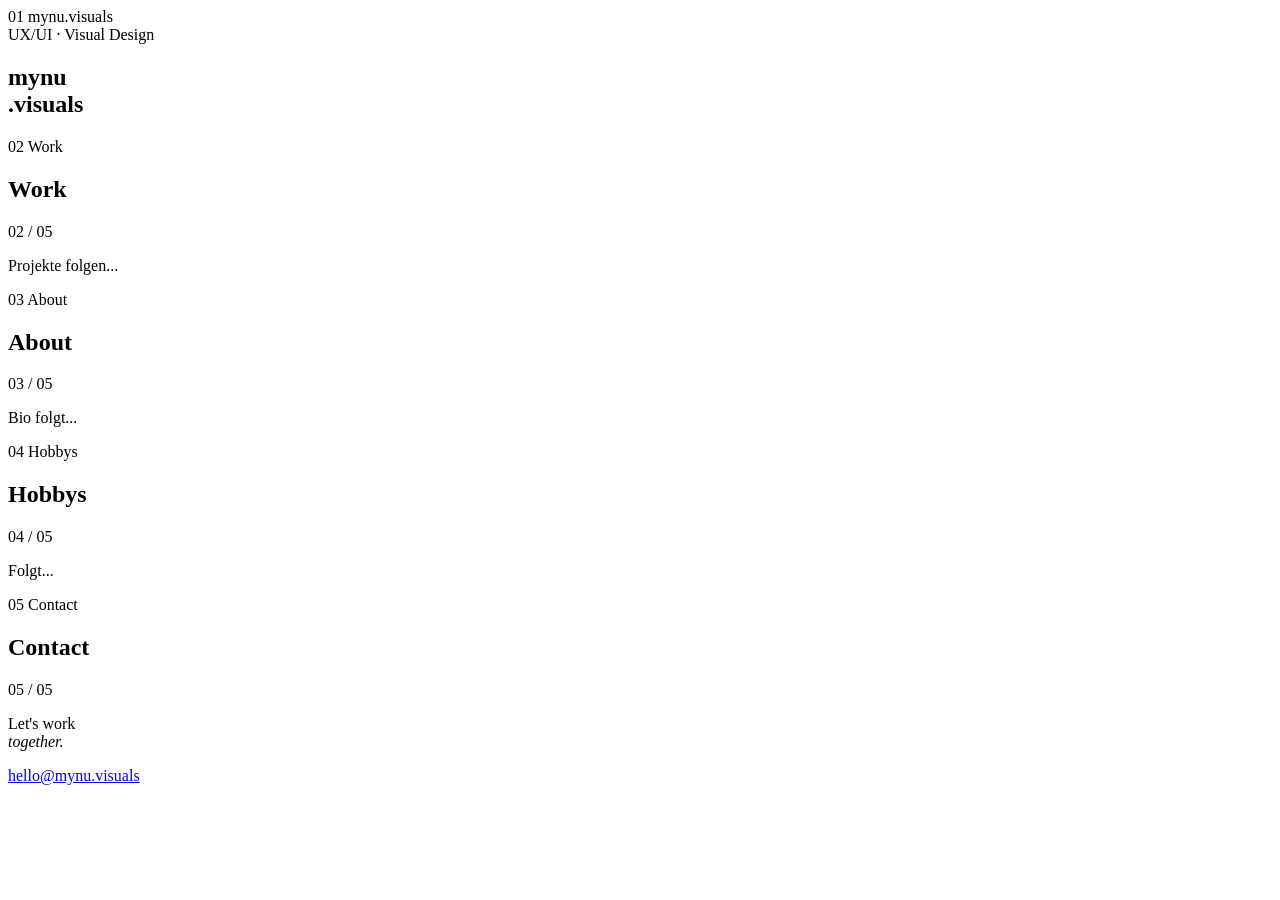
==== index.html @ 88f15e08 "start" ====
<!DOCTYPE html>
<html lang="de">
<head>
  <meta charset="UTF-8">
  <meta name="viewport" content="width=device-width, initial-scale=1.0">
  <title>mynu.visuals</title>
  <link rel="stylesheet" href="style.css">
</head>
<body>

  <div class="stack">

    <!-- 01 HERO -->
    <section class="card card-hero" data-card="0">
      <div class="card-tab">
        <span class="tab-num">01</span>
        <span class="tab-title">mynu.visuals</span>
      </div>
      <div class="card-body">
        <div class="card-top">
          <span class="eyebrow">UX/UI · Visual Design</span>
          <h1 class="name">mynu<br>.visuals</h1>
        </div>
      </div>
    </section>

    <!-- 02 WORK -->
    <section class="card card-work" data-card="1">
      <div class="card-tab">
        <span class="tab-num">02</span>
        <span class="tab-title">Work</span>
      </div>
      <div class="card-body">
        <div class="card-top">
          <h2 class="card-title">Work</h2>
          <span class="card-index">02 / 05</span>
        </div>
        <div class="card-content">
          <p class="placeholder">Projekte folgen...</p>
        </div>
      </div>
    </section>

    <!-- 03 ABOUT -->
    <section class="card card-about" data-card="2">
      <div class="card-tab">
        <span class="tab-num">03</span>
        <span class="tab-title">About</span>
      </div>
      <div class="card-body">
        <div class="card-top">
          <h2 class="card-title">About</h2>
          <span class="card-index">03 / 05</span>
        </div>
        <div class="card-content">
          <p class="placeholder">Bio folgt...</p>
        </div>
      </div>
    </section>

    <!-- 04 HOBBYS -->
    <section class="card card-hobbys" data-card="3">
      <div class="card-tab">
        <span class="tab-num">04</span>
        <span class="tab-title">Hobbys</span>
      </div>
      <div class="card-body">
        <div class="card-top">
          <h2 class="card-title">Hobbys</h2>
          <span class="card-index">04 / 05</span>
        </div>
        <div class="card-content">
          <p class="placeholder">Folgt...</p>
        </div>
      </div>
    </section>

    <!-- 05 CONTACT -->
    <section class="card card-contact" data-card="4">
      <div class="card-tab">
        <span class="tab-num">05</span>
        <span class="tab-title">Contact</span>
      </div>
      <div class="card-body">
        <div class="card-top">
          <h2 class="card-title">Contact</h2>
          <span class="card-index">05 / 05</span>
        </div>
        <div class="card-bottom">
          <p class="contact-big">Let's work<br><em>together.</em></p>
          <a href="mailto:hello@mynu.visuals" class="cta">hello@mynu.visuals</a>
        </div>
      </div>
    </section>

  </div>

  <script src="script.js"></script>
</body>
</html>
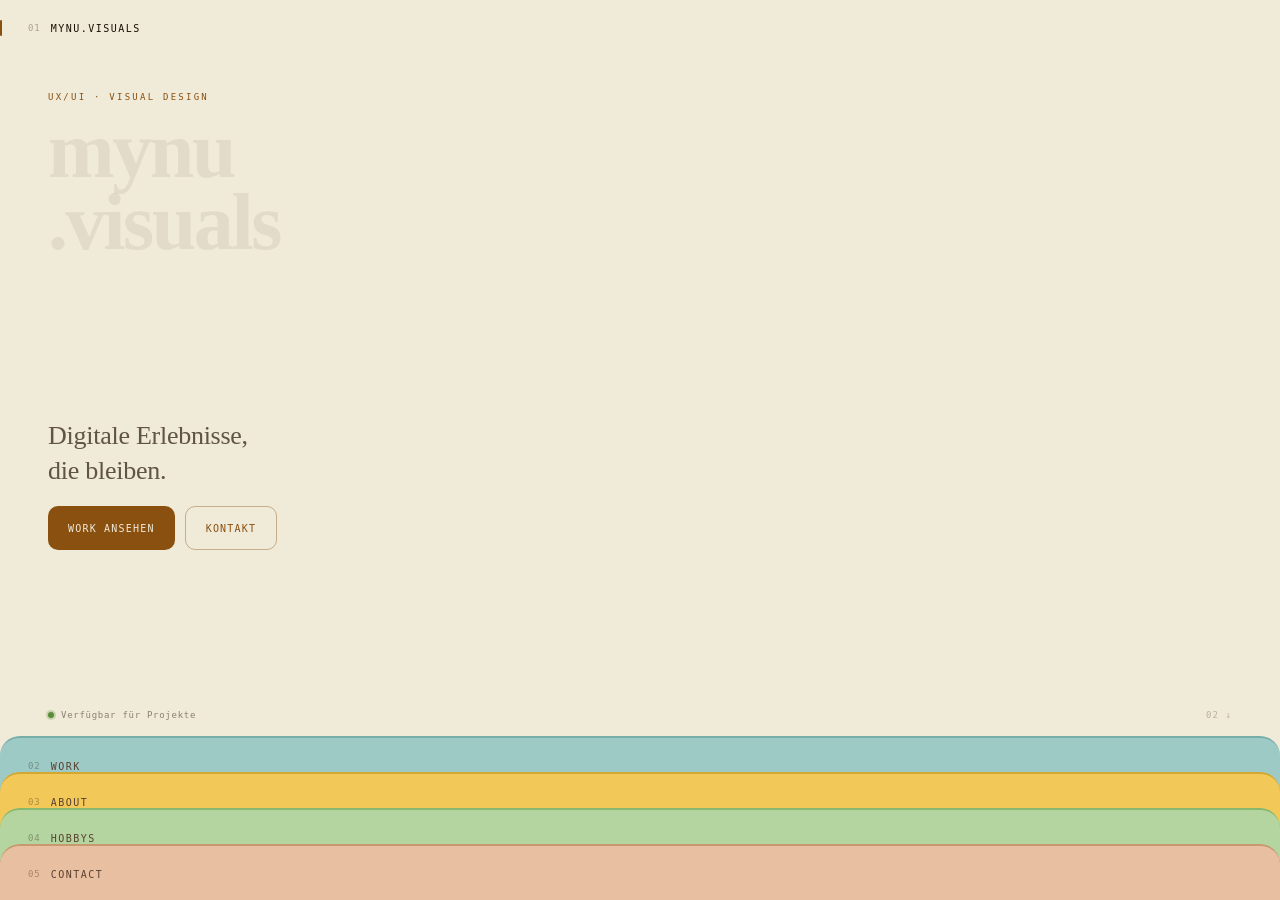
==== commit a0b3ac30: "scroll" ====
--- a/index.html
+++ b/index.html
@@ -21,6 +21,17 @@
           <span class="eyebrow">UX/UI · Visual Design</span>
           <h1 class="name">mynu<br>.visuals</h1>
         </div>
+        <div class="hero-mid">
+          <p class="hero-tagline">Digitale Erlebnisse,<br>die bleiben.</p>
+          <div class="hero-actions">
+            <button class="btn btn-primary" data-goto="1">Work ansehen</button>
+            <button class="btn btn-ghost" data-goto="4">Kontakt</button>
+          </div>
+        </div>
+        <div class="hero-footer">
+          <span class="hero-status"><span class="status-dot"></span>Verfügbar für Projekte</span>
+          <span class="hero-scroll">02 ↓</span>
+        </div>
       </div>
     </section>
 
@@ -35,8 +46,39 @@
           <h2 class="card-title">Work</h2>
           <span class="card-index">02 / 05</span>
         </div>
-        <div class="card-content">
-          <p class="placeholder">Projekte folgen...</p>
+        <div class="work-grid">
+          <article class="work-card">
+            <div class="work-img work-img--1"></div>
+            <div class="work-info">
+              <span class="work-tags">Branding · App Design</span>
+              <h3 class="work-name">Projekt Alpha</h3>
+            </div>
+            <span class="work-arrow">→</span>
+          </article>
+          <article class="work-card">
+            <div class="work-img work-img--2"></div>
+            <div class="work-info">
+              <span class="work-tags">UX Research · Prototype</span>
+              <h3 class="work-name">Flow Studio</h3>
+            </div>
+            <span class="work-arrow">→</span>
+          </article>
+          <article class="work-card">
+            <div class="work-img work-img--3"></div>
+            <div class="work-info">
+              <span class="work-tags">Visual Design · Web</span>
+              <h3 class="work-name">Moodboard Lab</h3>
+            </div>
+            <span class="work-arrow">→</span>
+          </article>
+          <article class="work-card">
+            <div class="work-img work-img--4"></div>
+            <div class="work-info">
+              <span class="work-tags">Motion · Identity</span>
+              <h3 class="work-name">Stille Forms</h3>
+            </div>
+            <span class="work-arrow">→</span>
+          </article>
         </div>
       </div>
     </section>
@@ -52,8 +94,37 @@
           <h2 class="card-title">About</h2>
           <span class="card-index">03 / 05</span>
         </div>
-        <div class="card-content">
-          <p class="placeholder">Bio folgt...</p>
+        <div class="about-profile">
+          <div class="about-avatar">
+            <span class="avatar-initials">MA</span>
+          </div>
+          <div class="about-intro">
+            <h3 class="about-name">Manuel A.</h3>
+            <span class="about-role">UX/UI · Visual Designer</span>
+          </div>
+        </div>
+        <p class="about-bio">Ich bin UX/UI Designer aus der Schweiz mit einem Auge für Details und einem Herz für gute Gestaltung. Ich verbinde analytisches Denken mit kreativer Intuition – immer auf der Suche nach dem richtigen Mass zwischen Form und Funktion.</p>
+        <div class="skill-tags">
+          <span class="tag">Figma</span>
+          <span class="tag">Prototyping</span>
+          <span class="tag">Branding</span>
+          <span class="tag">Motion</span>
+          <span class="tag">UX Research</span>
+          <span class="tag">Illustration</span>
+        </div>
+        <div class="about-stats">
+          <div class="stat">
+            <span class="stat-num">4+</span>
+            <span class="stat-label">Jahre Erfahrung</span>
+          </div>
+          <div class="stat">
+            <span class="stat-num">20+</span>
+            <span class="stat-label">Projekte</span>
+          </div>
+          <div class="stat">
+            <span class="stat-num">∞</span>
+            <span class="stat-label">Kaffee</span>
+          </div>
         </div>
       </div>
     </section>
@@ -69,8 +140,38 @@
           <h2 class="card-title">Hobbys</h2>
           <span class="card-index">04 / 05</span>
         </div>
-        <div class="card-content">
-          <p class="placeholder">Folgt...</p>
+        <div class="hobby-grid">
+          <div class="hobby-item">
+            <span class="hobby-icon">📷</span>
+            <span class="hobby-label">Fotografie</span>
+          </div>
+          <div class="hobby-item">
+            <span class="hobby-icon">🎵</span>
+            <span class="hobby-label">Musik</span>
+          </div>
+          <div class="hobby-item">
+            <span class="hobby-icon">🎨</span>
+            <span class="hobby-label">Illustration</span>
+          </div>
+          <div class="hobby-item">
+            <span class="hobby-icon">✈️</span>
+            <span class="hobby-label">Reisen</span>
+          </div>
+          <div class="hobby-item">
+            <span class="hobby-icon">🌿</span>
+            <span class="hobby-label">Natur</span>
+          </div>
+          <div class="hobby-item">
+            <span class="hobby-icon">📚</span>
+            <span class="hobby-label">Lesen</span>
+          </div>
+        </div>
+        <p class="hobby-quote">"Sitting quietly, doing nothing —<br>spring comes, and the grass grows by itself."</p>
+        <div class="photo-strip">
+          <div class="photo-item photo-item--1"></div>
+          <div class="photo-item photo-item--2"></div>
+          <div class="photo-item photo-item--3"></div>
+          <div class="photo-item photo-item--4"></div>
         </div>
       </div>
     </section>
@@ -88,6 +189,11 @@
         </div>
         <div class="card-bottom">
           <p class="contact-big">Let's work<br><em>together.</em></p>
+          <div class="social-links">
+            <a href="#" class="social-link">Instagram</a>
+            <a href="#" class="social-link">Behance</a>
+            <a href="#" class="social-link">LinkedIn</a>
+          </div>
           <a href="mailto:hello@mynu.visuals" class="cta">hello@mynu.visuals</a>
         </div>
       </div>
--- a/style.css
+++ b/style.css
@@ -0,0 +1,639 @@
+/* ========================
+   RESET & BASE
+   ======================== */
+* {
+  margin: 0;
+  padding: 0;
+  box-sizing: border-box;
+}
+
+:root {
+  /* Deep warm amber — works as accent on all light card backgrounds */
+  --accent: #8a5010;
+  --tab-h:  56px;
+}
+
+body {
+  background: #f0ead8;
+  font-family: Georgia, serif;
+  color: #2a1a08;
+  overflow: hidden;
+  height: 100svh;
+}
+
+/* ========================
+   STACK
+   ======================== */
+.stack {
+  height: 100svh;
+  display: flex;
+  flex-direction: column;
+}
+
+/* ========================
+   CARD BASE
+   ======================== */
+.card {
+  position: relative;
+  flex-shrink: 0;
+  height: var(--tab-h);
+  overflow: hidden;
+  cursor: pointer;
+  display: flex;
+  flex-direction: column;
+  transition: height 0.5s cubic-bezier(0.4, 0, 0.2, 1);
+}
+
+.card:not(:first-child) {
+  border-radius: 20px 20px 0 0;
+  margin-top: -20px;
+}
+
+.card.card-open {
+  cursor: default;
+}
+
+/* ========================
+   CARD FARBEN — each scene from the moodboard
+   ======================== */
+
+/* 01 — warm linen / film grain */
+.card-hero    { background: #f0ead8; z-index: 1; }
+
+/* 02 — dusty teal (ocean / shimmering water) */
+.card-work    { background: #9ecac6; z-index: 2; border-top: 2px solid #78aeaa; }
+
+/* 03 — golden amber (sunset beach) */
+.card-about   { background: #f2c858; z-index: 3; border-top: 2px solid #d4a830; }
+
+/* 04 — sage green ("sitting quietly, doing nothing") */
+.card-hobbys  { background: #b4d4a0; z-index: 4; border-top: 2px solid #88b870; }
+
+/* 05 — warm peach (barefoot on sand) */
+.card-contact { background: #e8bfa0; z-index: 5; border-top: 2px solid #c89870; }
+
+/* ========================
+   CARD TAB (always-visible header)
+   ======================== */
+.card-tab {
+  height: var(--tab-h);
+  flex-shrink: 0;
+  display: flex;
+  align-items: center;
+  gap: 10px;
+  padding: 0 28px;
+  position: relative;
+}
+
+/* Left accent bar */
+.card-tab::before {
+  content: '';
+  position: absolute;
+  left: 0;
+  top: 50%;
+  transform: translateY(-50%);
+  width: 2px;
+  height: 16px;
+  background: var(--accent);
+  border-radius: 1px;
+  opacity: 0;
+  transition: opacity 0.3s;
+}
+
+.card.card-open .card-tab::before {
+  opacity: 1;
+}
+
+/* Decorative — dim */
+.tab-num {
+  font-family: monospace;
+  font-size: 9px;
+  color: rgba(42, 26, 8, 0.35);
+  letter-spacing: 0.1em;
+}
+
+/* #5a4030 on all card light backgrounds ≥ 5:1 ✓ AA */
+.tab-title {
+  font-family: monospace;
+  font-size: 10px;
+  color: #5a4030;
+  text-transform: uppercase;
+  letter-spacing: 0.15em;
+  transition: color 0.3s;
+}
+
+/* #1a0e04 on any light bg ≥ 12:1 ✓ AAA */
+.card.card-open .tab-title {
+  color: #1a0e04;
+}
+
+/* ========================
+   CARD BODY (content area)
+   ======================== */
+.card-body {
+  flex: 1;
+  display: flex;
+  flex-direction: column;
+  justify-content: space-between;
+  padding: 28px;
+  min-height: 0;
+  overflow-y: auto;
+}
+
+/* Scrollbar styled to match warm aesthetic */
+.card-body::-webkit-scrollbar {
+  width: 3px;
+}
+
+.card-body::-webkit-scrollbar-track {
+  background: transparent;
+}
+
+.card-body::-webkit-scrollbar-thumb {
+  background: rgba(42, 26, 8, 0.2);
+  border-radius: 2px;
+}
+
+.card-body::-webkit-scrollbar-thumb:hover {
+  background: rgba(42, 26, 8, 0.4);
+}
+
+/* ========================
+   CARD LAYOUT (inside card-body)
+   ======================== */
+.card-top {
+  display: flex;
+  flex-direction: column;
+  gap: 12px;
+  position: relative;
+}
+
+.card-bottom {
+  display: flex;
+  flex-direction: column;
+  gap: 16px;
+}
+
+.card-content {
+  flex: 1;
+  display: flex;
+  flex-direction: column;
+  justify-content: center;
+}
+
+/* ========================
+   HERO
+   ======================== */
+/* #8a5010 on #f0ead8 ≈ 5.8:1 ✓ AA */
+.eyebrow {
+  font-family: monospace;
+  font-size: 9px;
+  color: var(--accent);
+  text-transform: uppercase;
+  letter-spacing: 0.25em;
+}
+
+/* Ghost / decorative */
+.name {
+  font-size: clamp(56px, 18vw, 80px);
+  line-height: 0.9;
+  color: rgba(42, 26, 8, 0.07);
+  letter-spacing: -0.03em;
+}
+
+/* ========================
+   WORK / ABOUT / HOBBYS / CONTACT
+   ======================== */
+/* Ghost / decorative */
+.card-title {
+  font-size: clamp(36px, 12vw, 52px);
+  color: rgba(42, 26, 8, 0.07);
+  line-height: 1;
+  letter-spacing: -0.02em;
+}
+
+/* Decorative */
+.card-index {
+  font-family: monospace;
+  font-size: 9px;
+  color: rgba(42, 26, 8, 0.3);
+  position: absolute;
+  top: 0;
+  right: 0;
+}
+
+/* Decorative placeholder */
+.placeholder {
+  font-family: monospace;
+  font-size: 10px;
+  color: rgba(42, 26, 8, 0.28);
+  text-transform: uppercase;
+  letter-spacing: 0.1em;
+}
+
+/* ========================
+   CONTACT
+   ======================== */
+/* Ghost / decorative */
+.contact-big {
+  font-size: clamp(36px, 12vw, 52px);
+  line-height: 1.05;
+  color: rgba(42, 26, 8, 0.08);
+  letter-spacing: -0.02em;
+}
+
+.contact-big em {
+  font-style: normal;
+  color: rgba(138, 80, 16, 0.5);
+}
+
+/* #6a3c08 on #e8bfa0 ≈ 5.6:1 ✓ AA */
+.cta {
+  display: flex;
+  align-items: center;
+  justify-content: center;
+  height: 48px;
+  background: rgba(138, 80, 16, 0.1);
+  border: 1px solid rgba(138, 80, 16, 0.35);
+  border-radius: 10px;
+  font-family: monospace;
+  font-size: 10px;
+  color: #6a3c08;
+  text-decoration: none;
+  transition: background 0.2s;
+}
+
+.cta:hover {
+  background: rgba(138, 80, 16, 0.2);
+}
+
+/* ========================
+   WORK / ABOUT / HOBBYS — flex-start statt space-between
+   ======================== */
+.card-work .card-body,
+.card-about .card-body,
+.card-hobbys .card-body {
+  justify-content: flex-start;
+  gap: 16px;
+}
+
+/* ========================
+   HERO ADDITIONS
+   ======================== */
+.hero-mid {
+  display: flex;
+  flex-direction: column;
+  gap: 18px;
+}
+
+.hero-tagline {
+  font-size: clamp(18px, 5vw, 26px);
+  line-height: 1.35;
+  color: rgba(42, 26, 8, 0.72);
+  letter-spacing: -0.01em;
+}
+
+.hero-actions {
+  display: flex;
+  gap: 10px;
+  flex-wrap: wrap;
+}
+
+.hero-footer {
+  display: flex;
+  align-items: center;
+  justify-content: space-between;
+}
+
+.hero-status {
+  display: flex;
+  align-items: center;
+  gap: 7px;
+  font-family: monospace;
+  font-size: 9px;
+  color: rgba(42, 26, 8, 0.5);
+  letter-spacing: 0.08em;
+}
+
+.status-dot {
+  width: 6px;
+  height: 6px;
+  border-radius: 50%;
+  background: #5a8c3a;
+  flex-shrink: 0;
+  box-shadow: 0 0 0 2px rgba(90, 140, 58, 0.25);
+}
+
+.hero-scroll {
+  font-family: monospace;
+  font-size: 9px;
+  color: rgba(42, 26, 8, 0.28);
+  letter-spacing: 0.12em;
+}
+
+/* ========================
+   BUTTONS
+   ======================== */
+.btn {
+  display: inline-flex;
+  align-items: center;
+  justify-content: center;
+  height: 44px;
+  padding: 0 20px;
+  border-radius: 10px;
+  font-family: monospace;
+  font-size: 10px;
+  text-transform: uppercase;
+  letter-spacing: 0.12em;
+  text-decoration: none;
+  transition: all 0.2s;
+  cursor: pointer;
+  border: none;
+  white-space: nowrap;
+}
+
+.btn-primary {
+  background: var(--accent);
+  color: #f0ead8;
+}
+
+.btn-primary:hover {
+  background: #6e3f0c;
+}
+
+.btn-ghost {
+  background: transparent;
+  color: var(--accent);
+  border: 1px solid rgba(138, 80, 16, 0.4);
+}
+
+.btn-ghost:hover {
+  background: rgba(138, 80, 16, 0.08);
+}
+
+/* ========================
+   WORK CARDS
+   ======================== */
+.work-grid {
+  display: flex;
+  flex-direction: column;
+  gap: 8px;
+}
+
+.work-card {
+  display: flex;
+  align-items: center;
+  gap: 14px;
+  padding: 12px;
+  background: rgba(255, 255, 255, 0.3);
+  border-radius: 14px;
+  cursor: pointer;
+  transition: background 0.2s;
+}
+
+.work-card:hover {
+  background: rgba(255, 255, 255, 0.52);
+}
+
+.work-img {
+  width: 56px;
+  height: 56px;
+  border-radius: 10px;
+  flex-shrink: 0;
+}
+
+.work-img--1 { background: linear-gradient(135deg, #c5a882, #7a3d08); }
+.work-img--2 { background: linear-gradient(135deg, #78aeaa, #2e6060); }
+.work-img--3 { background: linear-gradient(135deg, #b4d8a8, #3e6e28); }
+.work-img--4 { background: linear-gradient(135deg, #e8c898, #8a5010); }
+
+.work-info {
+  flex: 1;
+  display: flex;
+  flex-direction: column;
+  gap: 4px;
+}
+
+.work-tags {
+  font-family: monospace;
+  font-size: 8px;
+  color: rgba(42, 26, 8, 0.45);
+  text-transform: uppercase;
+  letter-spacing: 0.1em;
+}
+
+.work-name {
+  font-size: 15px;
+  font-weight: normal;
+  color: rgba(42, 26, 8, 0.85);
+  letter-spacing: -0.01em;
+}
+
+.work-arrow {
+  font-size: 16px;
+  color: rgba(42, 26, 8, 0.28);
+  flex-shrink: 0;
+}
+
+/* ========================
+   ABOUT
+   ======================== */
+.about-profile {
+  display: flex;
+  align-items: center;
+  gap: 14px;
+}
+
+.about-avatar {
+  width: 56px;
+  height: 56px;
+  border-radius: 50%;
+  background: rgba(42, 26, 8, 0.1);
+  flex-shrink: 0;
+  display: flex;
+  align-items: center;
+  justify-content: center;
+}
+
+.avatar-initials {
+  font-family: monospace;
+  font-size: 13px;
+  color: rgba(42, 26, 8, 0.45);
+  letter-spacing: 0.05em;
+}
+
+.about-intro {
+  display: flex;
+  flex-direction: column;
+  gap: 3px;
+}
+
+.about-name {
+  font-size: 16px;
+  font-weight: normal;
+  color: rgba(42, 26, 8, 0.85);
+  letter-spacing: -0.01em;
+}
+
+.about-role {
+  font-family: monospace;
+  font-size: 9px;
+  color: rgba(42, 26, 8, 0.45);
+  text-transform: uppercase;
+  letter-spacing: 0.12em;
+}
+
+.about-bio {
+  font-size: 14px;
+  line-height: 1.7;
+  color: rgba(42, 26, 8, 0.68);
+}
+
+.skill-tags {
+  display: flex;
+  flex-wrap: wrap;
+  gap: 7px;
+}
+
+.tag {
+  display: inline-flex;
+  align-items: center;
+  height: 28px;
+  padding: 0 12px;
+  background: rgba(42, 26, 8, 0.08);
+  border-radius: 100px;
+  font-family: monospace;
+  font-size: 9px;
+  color: rgba(42, 26, 8, 0.6);
+  text-transform: uppercase;
+  letter-spacing: 0.1em;
+}
+
+.about-stats {
+  display: grid;
+  grid-template-columns: repeat(3, 1fr);
+  gap: 8px;
+}
+
+.stat {
+  display: flex;
+  flex-direction: column;
+  align-items: center;
+  gap: 4px;
+  padding: 14px 8px;
+  background: rgba(42, 26, 8, 0.05);
+  border-radius: 12px;
+}
+
+.stat-num {
+  font-size: 22px;
+  color: rgba(42, 26, 8, 0.7);
+  letter-spacing: -0.03em;
+  line-height: 1;
+}
+
+.stat-label {
+  font-family: monospace;
+  font-size: 8px;
+  color: rgba(42, 26, 8, 0.4);
+  text-transform: uppercase;
+  letter-spacing: 0.1em;
+  text-align: center;
+}
+
+/* ========================
+   HOBBYS
+   ======================== */
+.hobby-grid {
+  display: grid;
+  grid-template-columns: repeat(3, 1fr);
+  gap: 8px;
+}
+
+.hobby-item {
+  display: flex;
+  flex-direction: column;
+  align-items: center;
+  gap: 7px;
+  padding: 16px 8px;
+  background: rgba(255, 255, 255, 0.35);
+  border-radius: 14px;
+}
+
+.hobby-icon {
+  font-size: 24px;
+  line-height: 1;
+}
+
+.hobby-label {
+  font-family: monospace;
+  font-size: 8px;
+  color: rgba(42, 26, 8, 0.6);
+  text-transform: uppercase;
+  letter-spacing: 0.1em;
+  text-align: center;
+}
+
+.hobby-quote {
+  font-size: 11px;
+  font-style: italic;
+  line-height: 1.6;
+  color: rgba(42, 26, 8, 0.38);
+  text-align: center;
+  padding: 0 8px;
+}
+
+.photo-strip {
+  display: grid;
+  grid-template-columns: repeat(4, 1fr);
+  gap: 6px;
+}
+
+.photo-item {
+  aspect-ratio: 1;
+  border-radius: 10px;
+}
+
+.photo-item--1 { background: linear-gradient(160deg, #c8b090, #906838); }
+.photo-item--2 { background: linear-gradient(160deg, #90b8c8, #3868a0); }
+.photo-item--3 { background: linear-gradient(160deg, #98c888, #407840); }
+.photo-item--4 { background: linear-gradient(160deg, #d8b8a0, #a86848); }
+
+/* ========================
+   CONTACT ADDITIONS
+   ======================== */
+.social-links {
+  display: flex;
+  gap: 8px;
+  flex-wrap: wrap;
+}
+
+.social-link {
+  display: inline-flex;
+  align-items: center;
+  height: 32px;
+  padding: 0 14px;
+  background: rgba(138, 80, 16, 0.07);
+  border: 1px solid rgba(138, 80, 16, 0.22);
+  border-radius: 100px;
+  font-family: monospace;
+  font-size: 9px;
+  color: rgba(42, 26, 8, 0.6);
+  text-transform: uppercase;
+  letter-spacing: 0.12em;
+  text-decoration: none;
+  transition: background 0.2s;
+}
+
+.social-link:hover {
+  background: rgba(138, 80, 16, 0.15);
+}
+
+/* ========================
+   DESKTOP (ab 768px)
+   ======================== */
+@media (min-width: 768px) {
+  .card-body { padding: 36px 48px; }
+  .hobby-grid { grid-template-columns: repeat(6, 1fr); }
+  .about-stats { gap: 12px; }
+}
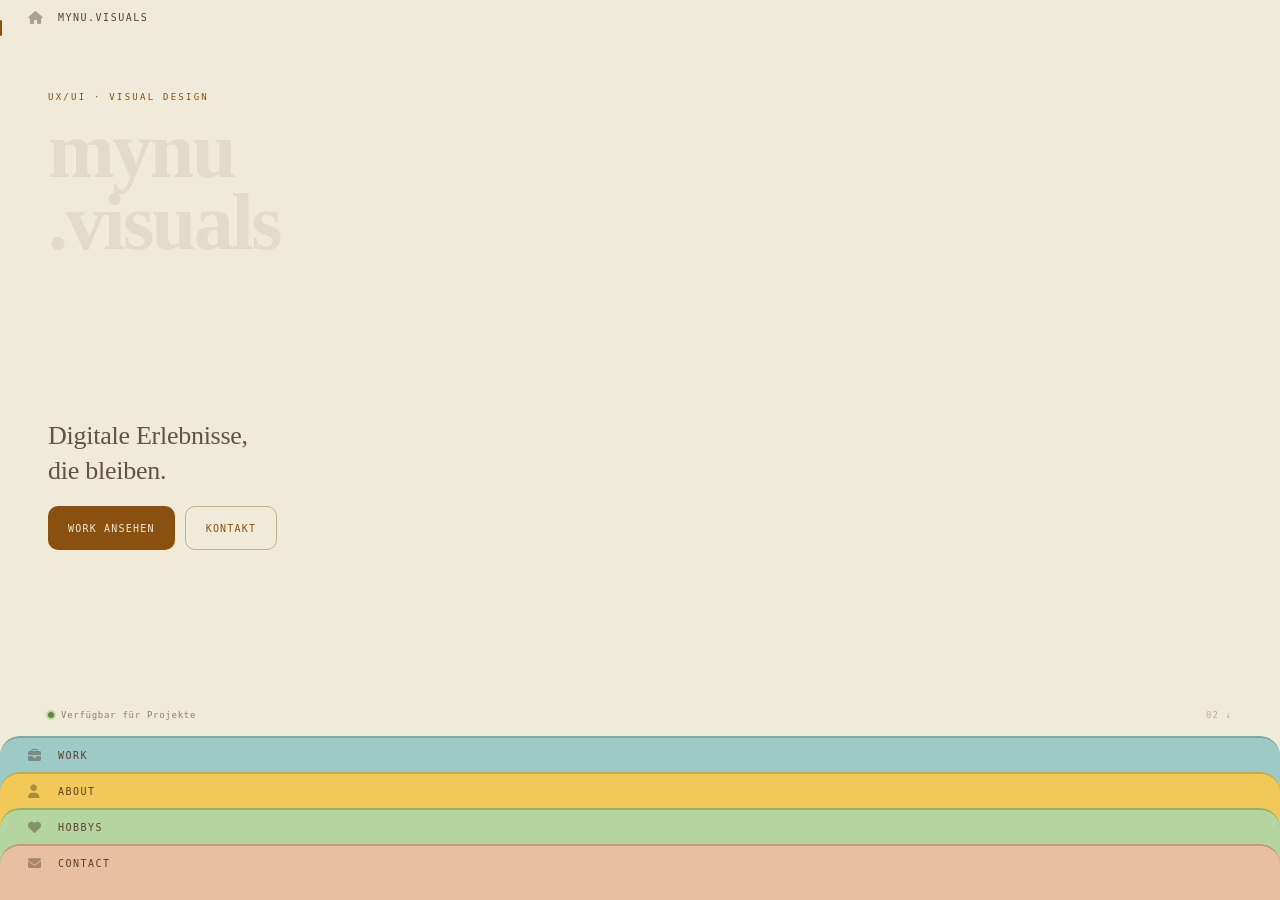
==== commit e719980f: "edits" ====
--- a/index.html
+++ b/index.html
@@ -5,15 +5,16 @@
   <meta name="viewport" content="width=device-width, initial-scale=1.0">
   <title>mynu.visuals</title>
   <link rel="stylesheet" href="style.css">
+  <link rel="stylesheet" href="https://cdnjs.cloudflare.com/ajax/libs/font-awesome/6.4.0/css/all.min.css">
 </head>
 <body>
 
   <div class="stack">
 
-    <!-- 01 HERO -->
+    <!-- HERO -->
     <section class="card card-hero" data-card="0">
       <div class="card-tab">
-        <span class="tab-num">01</span>
+        <i class="tab-num fas fa-home"></i>
         <span class="tab-title">mynu.visuals</span>
       </div>
       <div class="card-body">
@@ -35,10 +36,10 @@
       </div>
     </section>
 
-    <!-- 02 WORK -->
+    <!-- WORK -->
     <section class="card card-work" data-card="1">
       <div class="card-tab">
-        <span class="tab-num">02</span>
+        <i class="tab-num fas fa-briefcase"></i>
         <span class="tab-title">Work</span>
       </div>
       <div class="card-body">
@@ -47,14 +48,16 @@
           <span class="card-index">02 / 05</span>
         </div>
         <div class="work-grid">
-          <article class="work-card">
-            <div class="work-img work-img--1"></div>
-            <div class="work-info">
-              <span class="work-tags">Branding · App Design</span>
-              <h3 class="work-name">Projekt Alpha</h3>
-            </div>
-            <span class="work-arrow">→</span>
-          </article>
+          <a href="projekt-alpha.html" class="work-link">
+            <article class="work-card">
+              <div class="work-img work-img--1"></div>
+              <div class="work-info">
+                <span class="work-tags">Branding · App Design</span>
+                <h3 class="work-name">Projekt Alpha</h3>
+              </div>
+              <span class="work-arrow">→</span>
+            </article>
+          </a>
           <article class="work-card">
             <div class="work-img work-img--2"></div>
             <div class="work-info">
@@ -83,10 +86,10 @@
       </div>
     </section>
 
-    <!-- 03 ABOUT -->
+    <!-- ABOUT -->
     <section class="card card-about" data-card="2">
       <div class="card-tab">
-        <span class="tab-num">03</span>
+        <i class="tab-num fas fa-user"></i>
         <span class="tab-title">About</span>
       </div>
       <div class="card-body">
@@ -129,10 +132,10 @@
       </div>
     </section>
 
-    <!-- 04 HOBBYS -->
+    <!-- HOBBYS -->
     <section class="card card-hobbys" data-card="3">
       <div class="card-tab">
-        <span class="tab-num">04</span>
+        <i class="tab-num fas fa-heart"></i>
         <span class="tab-title">Hobbys</span>
       </div>
       <div class="card-body">
@@ -176,10 +179,10 @@
       </div>
     </section>
 
-    <!-- 05 CONTACT -->
+    <!-- CONTACT -->
     <section class="card card-contact" data-card="4">
       <div class="card-tab">
-        <span class="tab-num">05</span>
+        <i class="tab-num fas fa-envelope"></i>
         <span class="tab-title">Contact</span>
       </div>
       <div class="card-body">
--- a/style.css
+++ b/style.css
@@ -1,6 +1,4 @@
-/* ========================
-   RESET & BASE
-   ======================== */
+/* ===== RESET & BASE ===== */
 * {
   margin: 0;
   padding: 0;
@@ -8,31 +6,28 @@
 }
 
 :root {
-  /* Deep warm amber — works as accent on all light card backgrounds */
   --accent: #8a5010;
-  --tab-h:  56px;
+  --bg: #f0ead8;
+  --text: #2a1a08;
+  --tab-h: 56px;
 }
 
 body {
-  background: #f0ead8;
+  background: var(--bg);
   font-family: Georgia, serif;
-  color: #2a1a08;
+  color: var(--text);
   overflow: hidden;
   height: 100svh;
 }
 
-/* ========================
-   STACK
-   ======================== */
+/* ===== STACK ===== */
 .stack {
   height: 100svh;
   display: flex;
   flex-direction: column;
 }
 
-/* ========================
-   CARD BASE
-   ======================== */
+/* ===== CARD BASE ===== */
 .card {
   position: relative;
   flex-shrink: 0;
@@ -53,28 +48,14 @@
   cursor: default;
 }
 
-/* ========================
-   CARD FARBEN — each scene from the moodboard
-   ======================== */
-
-/* 01 — warm linen / film grain */
-.card-hero    { background: #f0ead8; z-index: 1; }
-
-/* 02 — dusty teal (ocean / shimmering water) */
+/* ===== CARDS ===== */
+
+.card-hero    { background: var(--bg); z-index: 1; }
 .card-work    { background: #9ecac6; z-index: 2; border-top: 2px solid #78aeaa; }
-
-/* 03 — golden amber (sunset beach) */
 .card-about   { background: #f2c858; z-index: 3; border-top: 2px solid #d4a830; }
-
-/* 04 — sage green ("sitting quietly, doing nothing") */
 .card-hobbys  { background: #b4d4a0; z-index: 4; border-top: 2px solid #88b870; }
-
-/* 05 — warm peach (barefoot on sand) */
 .card-contact { background: #e8bfa0; z-index: 5; border-top: 2px solid #c89870; }
 
-/* ========================
-   CARD TAB (always-visible header)
-   ======================== */
 .card-tab {
   height: var(--tab-h);
   flex-shrink: 0;
@@ -85,7 +66,6 @@
   position: relative;
 }
 
-/* Left accent bar */
 .card-tab::before {
   content: '';
   position: absolute;
@@ -104,15 +84,19 @@
   opacity: 1;
 }
 
-/* Decorative — dim */
 .tab-num {
-  font-family: monospace;
-  font-size: 9px;
+  font-family: 'Font Awesome 6 Free';
+  font-size: 13px;
   color: rgba(42, 26, 8, 0.35);
-  letter-spacing: 0.1em;
-}
-
-/* #5a4030 on all card light backgrounds ≥ 5:1 ✓ AA */
+  display: flex;
+  align-items: center;
+  justify-content: center;
+  width: 20px;
+  height: 20px;
+  flex-shrink: 0;
+  transform: translateY(-7px);
+}
+
 .tab-title {
   font-family: monospace;
   font-size: 10px;
@@ -120,47 +104,35 @@
   text-transform: uppercase;
   letter-spacing: 0.15em;
   transition: color 0.3s;
-}
-
-/* #1a0e04 on any light bg ≥ 12:1 ✓ AAA */
-.card.card-open .tab-title {
-  color: #1a0e04;
-}
-
-/* ========================
-   CARD BODY (content area)
-   ======================== */
+  line-height: var(--tab-h);
+  transform: translateY(-10px);
+}
+
 .card-body {
   flex: 1;
   display: flex;
   flex-direction: column;
   justify-content: space-between;
-  padding: 28px;
+  padding: 16px;
   min-height: 0;
   overflow-y: auto;
 }
 
-/* Scrollbar styled to match warm aesthetic */
 .card-body::-webkit-scrollbar {
   width: 3px;
 }
-
 .card-body::-webkit-scrollbar-track {
   background: transparent;
 }
-
 .card-body::-webkit-scrollbar-thumb {
   background: rgba(42, 26, 8, 0.2);
   border-radius: 2px;
 }
-
 .card-body::-webkit-scrollbar-thumb:hover {
   background: rgba(42, 26, 8, 0.4);
 }
 
-/* ========================
-   CARD LAYOUT (inside card-body)
-   ======================== */
+/* ===== CARD LAYOUT ===== */
 .card-top {
   display: flex;
   flex-direction: column;
@@ -174,17 +146,6 @@
   gap: 16px;
 }
 
-.card-content {
-  flex: 1;
-  display: flex;
-  flex-direction: column;
-  justify-content: center;
-}
-
-/* ========================
-   HERO
-   ======================== */
-/* #8a5010 on #f0ead8 ≈ 5.8:1 ✓ AA */
 .eyebrow {
   font-family: monospace;
   font-size: 9px;
@@ -193,7 +154,6 @@
   letter-spacing: 0.25em;
 }
 
-/* Ghost / decorative */
 .name {
   font-size: clamp(56px, 18vw, 80px);
   line-height: 0.9;
@@ -201,10 +161,7 @@
   letter-spacing: -0.03em;
 }
 
-/* ========================
-   WORK / ABOUT / HOBBYS / CONTACT
-   ======================== */
-/* Ghost / decorative */
+/* ===== TITLES ===== */
 .card-title {
   font-size: clamp(36px, 12vw, 52px);
   color: rgba(42, 26, 8, 0.07);
@@ -212,7 +169,6 @@
   letter-spacing: -0.02em;
 }
 
-/* Decorative */
 .card-index {
   font-family: monospace;
   font-size: 9px;
@@ -222,19 +178,7 @@
   right: 0;
 }
 
-/* Decorative placeholder */
-.placeholder {
-  font-family: monospace;
-  font-size: 10px;
-  color: rgba(42, 26, 8, 0.28);
-  text-transform: uppercase;
-  letter-spacing: 0.1em;
-}
-
-/* ========================
-   CONTACT
-   ======================== */
-/* Ghost / decorative */
+/* ===== CONTACT ===== */
 .contact-big {
   font-size: clamp(36px, 12vw, 52px);
   line-height: 1.05;
@@ -247,14 +191,14 @@
   color: rgba(138, 80, 16, 0.5);
 }
 
-/* #6a3c08 on #e8bfa0 ≈ 5.6:1 ✓ AA */
 .cta {
-  display: flex;
+  display: inline-flex;
   align-items: center;
   justify-content: center;
-  height: 48px;
-  background: rgba(138, 80, 16, 0.1);
-  border: 1px solid rgba(138, 80, 16, 0.35);
+  height: 40px;
+  padding: 0 14px;
+  background: rgba(106, 60, 8, 0.08);
+  border: 1px solid rgba(106, 60, 8, 0.2);
   border-radius: 10px;
   font-family: monospace;
   font-size: 10px;
@@ -264,12 +208,9 @@
 }
 
 .cta:hover {
-  background: rgba(138, 80, 16, 0.2);
-}
-
-/* ========================
-   WORK / ABOUT / HOBBYS — flex-start statt space-between
-   ======================== */
+  background: rgba(106, 60, 8, 0.12);
+}
+
 .card-work .card-body,
 .card-about .card-body,
 .card-hobbys .card-body {
@@ -277,9 +218,7 @@
   gap: 16px;
 }
 
-/* ========================
-   HERO ADDITIONS
-   ======================== */
+/* ===== HERO STYLES ===== */
 .hero-mid {
   display: flex;
   flex-direction: column;
@@ -331,9 +270,7 @@
   letter-spacing: 0.12em;
 }
 
-/* ========================
-   BUTTONS
-   ======================== */
+/* ===== BUTTONS ===== */
 .btn {
   display: inline-flex;
   align-items: center;
@@ -354,7 +291,7 @@
 
 .btn-primary {
   background: var(--accent);
-  color: #f0ead8;
+  color: var(--bg);
 }
 
 .btn-primary:hover {
@@ -371,13 +308,17 @@
   background: rgba(138, 80, 16, 0.08);
 }
 
-/* ========================
-   WORK CARDS
-   ======================== */
+/* ===== WORK CARDS ===== */
 .work-grid {
   display: flex;
   flex-direction: column;
   gap: 8px;
+}
+
+.work-link {
+  display: block;
+  text-decoration: none;
+  color: inherit;
 }
 
 .work-card {
@@ -435,9 +376,7 @@
   flex-shrink: 0;
 }
 
-/* ========================
-   ABOUT
-   ======================== */
+/* ===== ABOUT ===== */
 .about-profile {
   display: flex;
   align-items: center;
@@ -541,9 +480,7 @@
   text-align: center;
 }
 
-/* ========================
-   HOBBYS
-   ======================== */
+/* ===== HOBBYS ===== */
 .hobby-grid {
   display: grid;
   grid-template-columns: repeat(3, 1fr);
@@ -599,9 +536,7 @@
 .photo-item--3 { background: linear-gradient(160deg, #98c888, #407840); }
 .photo-item--4 { background: linear-gradient(160deg, #d8b8a0, #a86848); }
 
-/* ========================
-   CONTACT ADDITIONS
-   ======================== */
+/* ===== CONTACT STYLES ===== */
 .social-links {
   display: flex;
   gap: 8px;
@@ -629,9 +564,7 @@
   background: rgba(138, 80, 16, 0.15);
 }
 
-/* ========================
-   DESKTOP (ab 768px)
-   ======================== */
+/* ===== RESPONSIVE ===== */
 @media (min-width: 768px) {
   .card-body { padding: 36px 48px; }
   .hobby-grid { grid-template-columns: repeat(6, 1fr); }
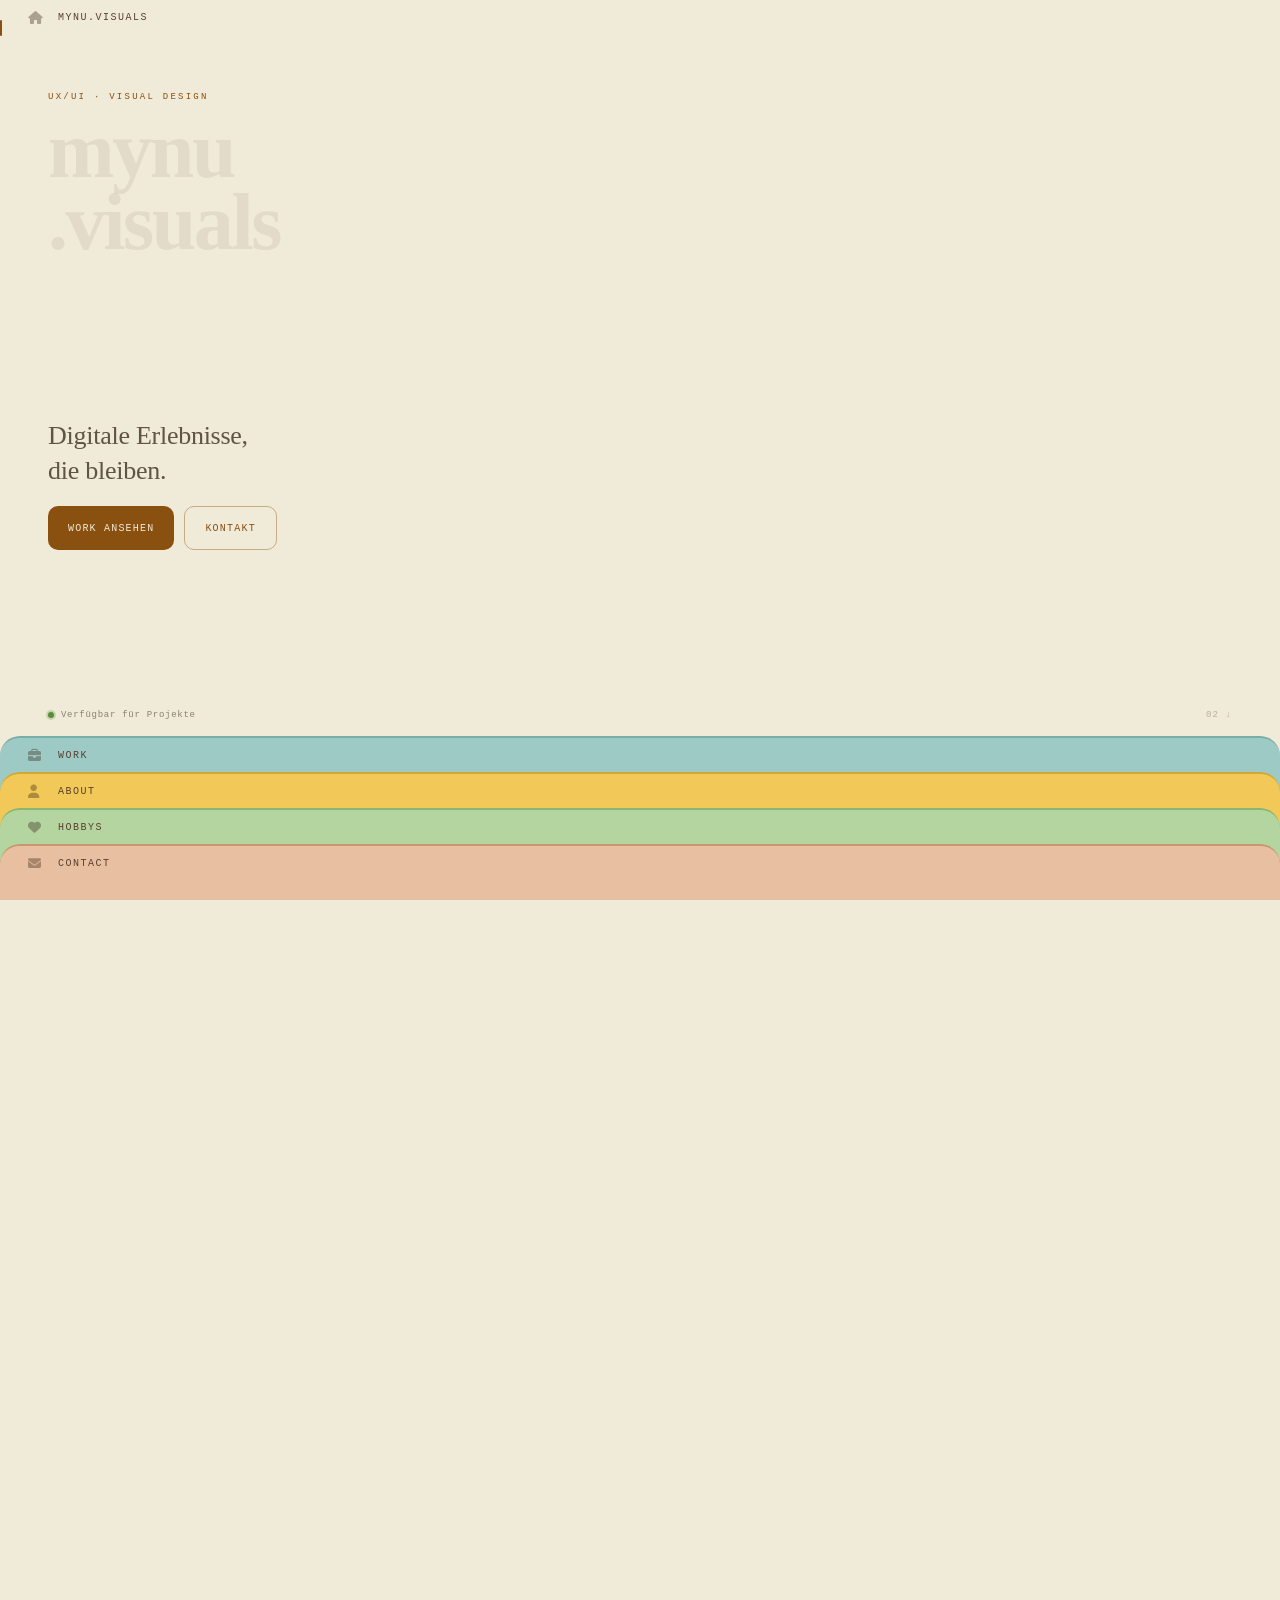
==== commit d003136e: "change_2" ====
--- a/index.html
+++ b/index.html
@@ -9,6 +9,7 @@
 </head>
 <body>
 
+  <div id="sticky">
   <div class="stack">
 
     <!-- HERO -->
@@ -203,6 +204,8 @@
     </section>
 
   </div>
+  </div>
+  <div id="spacer"></div>
 
   <script src="script.js"></script>
 </body>
--- a/style.css
+++ b/style.css
@@ -7,41 +7,49 @@
 
 :root {
   --accent: #8a5010;
-  --bg: #f0ead8;
-  --text: #2a1a08;
   --tab-h: 56px;
 }
 
 body {
-  background: var(--bg);
+  background: #f0ead8;
   font-family: Georgia, serif;
-  color: var(--text);
+  color: #2a1a08;
+  overflow-y: scroll;
+  scrollbar-width: none;
+  -ms-overflow-style: none;
+}
+
+body::-webkit-scrollbar {
+  display: none;
+}
+
+/* ===== STICKY SHELL ===== */
+#sticky {
+  position: sticky;
+  top: 0;
+  height: 100svh;
   overflow: hidden;
-  height: 100svh;
 }
 
 /* ===== STACK ===== */
 .stack {
+  position: relative;
   height: 100svh;
-  display: flex;
-  flex-direction: column;
 }
 
 /* ===== CARD BASE ===== */
 .card {
-  position: relative;
-  flex-shrink: 0;
-  height: var(--tab-h);
+  position: absolute;
+  left: 0;
+  width: 100%;
   overflow: hidden;
   cursor: pointer;
   display: flex;
   flex-direction: column;
-  transition: height 0.5s cubic-bezier(0.4, 0, 0.2, 1);
 }
 
 .card:not(:first-child) {
   border-radius: 20px 20px 0 0;
-  margin-top: -20px;
 }
 
 .card.card-open {
@@ -50,7 +58,7 @@
 
 /* ===== CARDS ===== */
 
-.card-hero    { background: var(--bg); z-index: 1; }
+.card-hero    { background: #f0ead8; z-index: 1; }
 .card-work    { background: #9ecac6; z-index: 2; border-top: 2px solid #78aeaa; }
 .card-about   { background: #f2c858; z-index: 3; border-top: 2px solid #d4a830; }
 .card-hobbys  { background: #b4d4a0; z-index: 4; border-top: 2px solid #88b870; }
@@ -64,6 +72,7 @@
   gap: 10px;
   padding: 0 28px;
   position: relative;
+  cursor: pointer;
 }
 
 .card-tab::before {
@@ -115,21 +124,7 @@
   justify-content: space-between;
   padding: 16px;
   min-height: 0;
-  overflow-y: auto;
-}
-
-.card-body::-webkit-scrollbar {
-  width: 3px;
-}
-.card-body::-webkit-scrollbar-track {
-  background: transparent;
-}
-.card-body::-webkit-scrollbar-thumb {
-  background: rgba(42, 26, 8, 0.2);
-  border-radius: 2px;
-}
-.card-body::-webkit-scrollbar-thumb:hover {
-  background: rgba(42, 26, 8, 0.4);
+  overflow-y: hidden;
 }
 
 /* ===== CARD LAYOUT ===== */
@@ -192,13 +187,12 @@
 }
 
 .cta {
-  display: inline-flex;
+  display: flex;
   align-items: center;
   justify-content: center;
-  height: 40px;
-  padding: 0 14px;
-  background: rgba(106, 60, 8, 0.08);
-  border: 1px solid rgba(106, 60, 8, 0.2);
+  height: 48px;
+  background: rgba(138, 80, 16, 0.1);
+  border: 1px solid rgba(138, 80, 16, 0.35);
   border-radius: 10px;
   font-family: monospace;
   font-size: 10px;
@@ -208,7 +202,7 @@
 }
 
 .cta:hover {
-  background: rgba(106, 60, 8, 0.12);
+  background: rgba(138, 80, 16, 0.2);
 }
 
 .card-work .card-body,
@@ -291,7 +285,7 @@
 
 .btn-primary {
   background: var(--accent);
-  color: var(--bg);
+  color: #f0ead8;
 }
 
 .btn-primary:hover {
